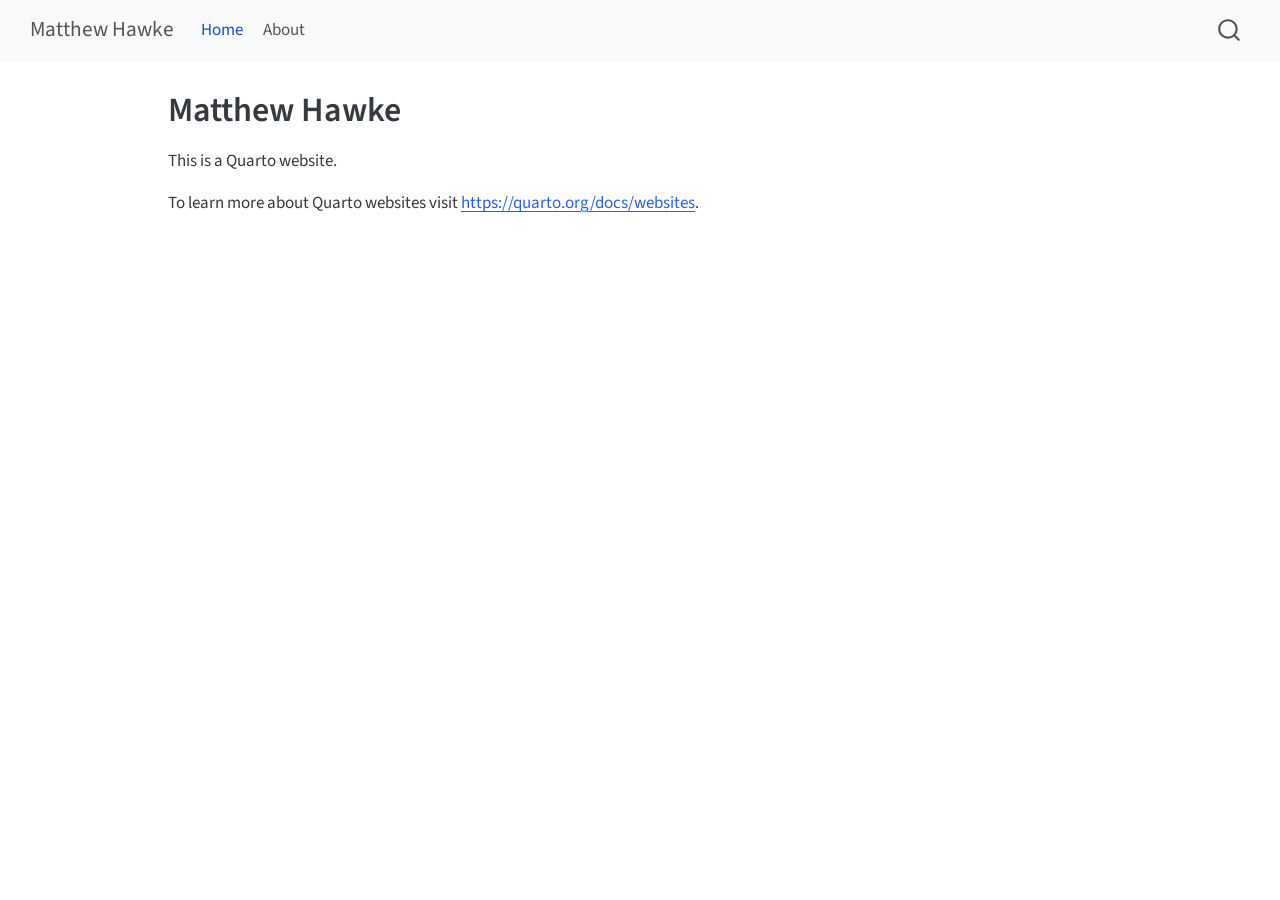
==== index.html @ fee14851 "Built site for gh-pages" ====
<!DOCTYPE html>
<html xmlns="http://www.w3.org/1999/xhtml" lang="en" xml:lang="en"><head>

<meta charset="utf-8">
<meta name="generator" content="quarto-1.6.4">

<meta name="viewport" content="width=device-width, initial-scale=1.0, user-scalable=yes">


<title>Matthew Hawke</title>
<style>
code{white-space: pre-wrap;}
span.smallcaps{font-variant: small-caps;}
div.columns{display: flex; gap: min(4vw, 1.5em);}
div.column{flex: auto; overflow-x: auto;}
div.hanging-indent{margin-left: 1.5em; text-indent: -1.5em;}
ul.task-list{list-style: none;}
ul.task-list li input[type="checkbox"] {
  width: 0.8em;
  margin: 0 0.8em 0.2em -1em; /* quarto-specific, see https://github.com/quarto-dev/quarto-cli/issues/4556 */ 
  vertical-align: middle;
}
</style>


<script src="site_libs/quarto-nav/quarto-nav.js"></script>
<script src="site_libs/quarto-nav/headroom.min.js"></script>
<script src="site_libs/clipboard/clipboard.min.js"></script>
<script src="site_libs/quarto-search/autocomplete.umd.js"></script>
<script src="site_libs/quarto-search/fuse.min.js"></script>
<script src="site_libs/quarto-search/quarto-search.js"></script>
<meta name="quarto:offset" content="./">
<script src="site_libs/quarto-html/quarto.js"></script>
<script src="site_libs/quarto-html/popper.min.js"></script>
<script src="site_libs/quarto-html/tippy.umd.min.js"></script>
<script src="site_libs/quarto-html/anchor.min.js"></script>
<link href="site_libs/quarto-html/tippy.css" rel="stylesheet">
<link href="site_libs/quarto-html/quarto-syntax-highlighting.css" rel="stylesheet" id="quarto-text-highlighting-styles">
<script src="site_libs/bootstrap/bootstrap.min.js"></script>
<link href="site_libs/bootstrap/bootstrap-icons.css" rel="stylesheet">
<link href="site_libs/bootstrap/bootstrap.min.css" rel="stylesheet" id="quarto-bootstrap" data-mode="light">
<script id="quarto-search-options" type="application/json">{
  "location": "navbar",
  "copy-button": false,
  "collapse-after": 3,
  "panel-placement": "end",
  "type": "overlay",
  "limit": 50,
  "keyboard-shortcut": [
    "f",
    "/",
    "s"
  ],
  "show-item-context": false,
  "language": {
    "search-no-results-text": "No results",
    "search-matching-documents-text": "matching documents",
    "search-copy-link-title": "Copy link to search",
    "search-hide-matches-text": "Hide additional matches",
    "search-more-match-text": "more match in this document",
    "search-more-matches-text": "more matches in this document",
    "search-clear-button-title": "Clear",
    "search-text-placeholder": "",
    "search-detached-cancel-button-title": "Cancel",
    "search-submit-button-title": "Submit",
    "search-label": "Search"
  }
}</script>


<link rel="stylesheet" href="styles.css">
</head>

<body class="nav-fixed">

<div id="quarto-search-results"></div>
  <header id="quarto-header" class="headroom fixed-top">
    <nav class="navbar navbar-expand-lg " data-bs-theme="dark">
      <div class="navbar-container container-fluid">
      <div class="navbar-brand-container mx-auto">
    <a class="navbar-brand" href="./index.html">
    <span class="navbar-title">Matthew Hawke</span>
    </a>
  </div>
            <div id="quarto-search" class="" title="Search"></div>
          <button class="navbar-toggler" type="button" data-bs-toggle="collapse" data-bs-target="#navbarCollapse" aria-controls="navbarCollapse" role="menu" aria-expanded="false" aria-label="Toggle navigation" onclick="if (window.quartoToggleHeadroom) { window.quartoToggleHeadroom(); }">
  <span class="navbar-toggler-icon"></span>
</button>
          <div class="collapse navbar-collapse" id="navbarCollapse">
            <ul class="navbar-nav navbar-nav-scroll me-auto">
  <li class="nav-item">
    <a class="nav-link active" href="./index.html" aria-current="page"> 
<span class="menu-text">Home</span></a>
  </li>  
  <li class="nav-item">
    <a class="nav-link" href="./about.html"> 
<span class="menu-text">About</span></a>
  </li>  
</ul>
          </div> <!-- /navcollapse -->
            <div class="quarto-navbar-tools">
</div>
      </div> <!-- /container-fluid -->
    </nav>
</header>
<!-- content -->
<div id="quarto-content" class="quarto-container page-columns page-rows-contents page-layout-article page-navbar">
<!-- sidebar -->
<!-- margin-sidebar -->
    <div id="quarto-margin-sidebar" class="sidebar margin-sidebar zindex-bottom">
        
    </div>
<!-- main -->
<main class="content" id="quarto-document-content">

<header id="title-block-header" class="quarto-title-block default">
<div class="quarto-title">
<h1 class="title">Matthew Hawke</h1>
</div>



<div class="quarto-title-meta">

    
  
    
  </div>
  


</header>


<p>This is a Quarto website.</p>
<p>To learn more about Quarto websites visit <a href="https://quarto.org/docs/websites" class="uri">https://quarto.org/docs/websites</a>.</p>



</main> <!-- /main -->
<script id="quarto-html-after-body" type="application/javascript">
window.document.addEventListener("DOMContentLoaded", function (event) {
  const toggleBodyColorMode = (bsSheetEl) => {
    const mode = bsSheetEl.getAttribute("data-mode");
    const bodyEl = window.document.querySelector("body");
    if (mode === "dark") {
      bodyEl.classList.add("quarto-dark");
      bodyEl.classList.remove("quarto-light");
    } else {
      bodyEl.classList.add("quarto-light");
      bodyEl.classList.remove("quarto-dark");
    }
  }
  const toggleBodyColorPrimary = () => {
    const bsSheetEl = window.document.querySelector("link#quarto-bootstrap");
    if (bsSheetEl) {
      toggleBodyColorMode(bsSheetEl);
    }
  }
  toggleBodyColorPrimary();  
  const icon = "";
  const anchorJS = new window.AnchorJS();
  anchorJS.options = {
    placement: 'right',
    icon: icon
  };
  anchorJS.add('.anchored');
  const isCodeAnnotation = (el) => {
    for (const clz of el.classList) {
      if (clz.startsWith('code-annotation-')) {                     
        return true;
      }
    }
    return false;
  }
  const onCopySuccess = function(e) {
    // button target
    const button = e.trigger;
    // don't keep focus
    button.blur();
    // flash "checked"
    button.classList.add('code-copy-button-checked');
    var currentTitle = button.getAttribute("title");
    button.setAttribute("title", "Copied!");
    let tooltip;
    if (window.bootstrap) {
      button.setAttribute("data-bs-toggle", "tooltip");
      button.setAttribute("data-bs-placement", "left");
      button.setAttribute("data-bs-title", "Copied!");
      tooltip = new bootstrap.Tooltip(button, 
        { trigger: "manual", 
          customClass: "code-copy-button-tooltip",
          offset: [0, -8]});
      tooltip.show();    
    }
    setTimeout(function() {
      if (tooltip) {
        tooltip.hide();
        button.removeAttribute("data-bs-title");
        button.removeAttribute("data-bs-toggle");
        button.removeAttribute("data-bs-placement");
      }
      button.setAttribute("title", currentTitle);
      button.classList.remove('code-copy-button-checked');
    }, 1000);
    // clear code selection
    e.clearSelection();
  }
  const getTextToCopy = function(trigger) {
      const codeEl = trigger.previousElementSibling.cloneNode(true);
      for (const childEl of codeEl.children) {
        if (isCodeAnnotation(childEl)) {
          childEl.remove();
        }
      }
      return codeEl.innerText;
  }
  const clipboard = new window.ClipboardJS('.code-copy-button:not([data-in-quarto-modal])', {
    text: getTextToCopy
  });
  clipboard.on('success', onCopySuccess);
  if (window.document.getElementById('quarto-embedded-source-code-modal')) {
    // For code content inside modals, clipBoardJS needs to be initialized with a container option
    // TODO: Check when it could be a function (https://github.com/zenorocha/clipboard.js/issues/860)
    const clipboardModal = new window.ClipboardJS('.code-copy-button[data-in-quarto-modal]', {
      text: getTextToCopy,
      container: window.document.getElementById('quarto-embedded-source-code-modal')
    });
    clipboardModal.on('success', onCopySuccess);
  }
    var localhostRegex = new RegExp(/^(?:http|https):\/\/localhost\:?[0-9]*\//);
    var mailtoRegex = new RegExp(/^mailto:/);
      var filterRegex = new RegExp("https:\/\/MatthewHawke\.github\.io\/Website\/");
    var isInternal = (href) => {
        return filterRegex.test(href) || localhostRegex.test(href) || mailtoRegex.test(href);
    }
    // Inspect non-navigation links and adorn them if external
 	var links = window.document.querySelectorAll('a[href]:not(.nav-link):not(.navbar-brand):not(.toc-action):not(.sidebar-link):not(.sidebar-item-toggle):not(.pagination-link):not(.no-external):not([aria-hidden]):not(.dropdown-item):not(.quarto-navigation-tool):not(.about-link)');
    for (var i=0; i<links.length; i++) {
      const link = links[i];
      if (!isInternal(link.href)) {
        // undo the damage that might have been done by quarto-nav.js in the case of
        // links that we want to consider external
        if (link.dataset.originalHref !== undefined) {
          link.href = link.dataset.originalHref;
        }
      }
    }
  function tippyHover(el, contentFn, onTriggerFn, onUntriggerFn) {
    const config = {
      allowHTML: true,
      maxWidth: 500,
      delay: 100,
      arrow: false,
      appendTo: function(el) {
          return el.parentElement;
      },
      interactive: true,
      interactiveBorder: 10,
      theme: 'quarto',
      placement: 'bottom-start',
    };
    if (contentFn) {
      config.content = contentFn;
    }
    if (onTriggerFn) {
      config.onTrigger = onTriggerFn;
    }
    if (onUntriggerFn) {
      config.onUntrigger = onUntriggerFn;
    }
    window.tippy(el, config); 
  }
  const noterefs = window.document.querySelectorAll('a[role="doc-noteref"]');
  for (var i=0; i<noterefs.length; i++) {
    const ref = noterefs[i];
    tippyHover(ref, function() {
      // use id or data attribute instead here
      let href = ref.getAttribute('data-footnote-href') || ref.getAttribute('href');
      try { href = new URL(href).hash; } catch {}
      const id = href.replace(/^#\/?/, "");
      const note = window.document.getElementById(id);
      if (note) {
        return note.innerHTML;
      } else {
        return "";
      }
    });
  }
  const xrefs = window.document.querySelectorAll('a.quarto-xref');
  const processXRef = (id, note) => {
    // Strip column container classes
    const stripColumnClz = (el) => {
      el.classList.remove("page-full", "page-columns");
      if (el.children) {
        for (const child of el.children) {
          stripColumnClz(child);
        }
      }
    }
    stripColumnClz(note)
    if (id === null || id.startsWith('sec-')) {
      // Special case sections, only their first couple elements
      const container = document.createElement("div");
      if (note.children && note.children.length > 2) {
        container.appendChild(note.children[0].cloneNode(true));
        for (let i = 1; i < note.children.length; i++) {
          const child = note.children[i];
          if (child.tagName === "P" && child.innerText === "") {
            continue;
          } else {
            container.appendChild(child.cloneNode(true));
            break;
          }
        }
        if (window.Quarto?.typesetMath) {
          window.Quarto.typesetMath(container);
        }
        return container.innerHTML
      } else {
        if (window.Quarto?.typesetMath) {
          window.Quarto.typesetMath(note);
        }
        return note.innerHTML;
      }
    } else {
      // Remove any anchor links if they are present
      const anchorLink = note.querySelector('a.anchorjs-link');
      if (anchorLink) {
        anchorLink.remove();
      }
      if (window.Quarto?.typesetMath) {
        window.Quarto.typesetMath(note);
      }
      // TODO in 1.5, we should make sure this works without a callout special case
      if (note.classList.contains("callout")) {
        return note.outerHTML;
      } else {
        return note.innerHTML;
      }
    }
  }
  for (var i=0; i<xrefs.length; i++) {
    const xref = xrefs[i];
    tippyHover(xref, undefined, function(instance) {
      instance.disable();
      let url = xref.getAttribute('href');
      let hash = undefined; 
      if (url.startsWith('#')) {
        hash = url;
      } else {
        try { hash = new URL(url).hash; } catch {}
      }
      if (hash) {
        const id = hash.replace(/^#\/?/, "");
        const note = window.document.getElementById(id);
        if (note !== null) {
          try {
            const html = processXRef(id, note.cloneNode(true));
            instance.setContent(html);
          } finally {
            instance.enable();
            instance.show();
          }
        } else {
          // See if we can fetch this
          fetch(url.split('#')[0])
          .then(res => res.text())
          .then(html => {
            const parser = new DOMParser();
            const htmlDoc = parser.parseFromString(html, "text/html");
            const note = htmlDoc.getElementById(id);
            if (note !== null) {
              const html = processXRef(id, note);
              instance.setContent(html);
            } 
          }).finally(() => {
            instance.enable();
            instance.show();
          });
        }
      } else {
        // See if we can fetch a full url (with no hash to target)
        // This is a special case and we should probably do some content thinning / targeting
        fetch(url)
        .then(res => res.text())
        .then(html => {
          const parser = new DOMParser();
          const htmlDoc = parser.parseFromString(html, "text/html");
          const note = htmlDoc.querySelector('main.content');
          if (note !== null) {
            // This should only happen for chapter cross references
            // (since there is no id in the URL)
            // remove the first header
            if (note.children.length > 0 && note.children[0].tagName === "HEADER") {
              note.children[0].remove();
            }
            const html = processXRef(null, note);
            instance.setContent(html);
          } 
        }).finally(() => {
          instance.enable();
          instance.show();
        });
      }
    }, function(instance) {
    });
  }
      let selectedAnnoteEl;
      const selectorForAnnotation = ( cell, annotation) => {
        let cellAttr = 'data-code-cell="' + cell + '"';
        let lineAttr = 'data-code-annotation="' +  annotation + '"';
        const selector = 'span[' + cellAttr + '][' + lineAttr + ']';
        return selector;
      }
      const selectCodeLines = (annoteEl) => {
        const doc = window.document;
        const targetCell = annoteEl.getAttribute("data-target-cell");
        const targetAnnotation = annoteEl.getAttribute("data-target-annotation");
        const annoteSpan = window.document.querySelector(selectorForAnnotation(targetCell, targetAnnotation));
        const lines = annoteSpan.getAttribute("data-code-lines").split(",");
        const lineIds = lines.map((line) => {
          return targetCell + "-" + line;
        })
        let top = null;
        let height = null;
        let parent = null;
        if (lineIds.length > 0) {
            //compute the position of the single el (top and bottom and make a div)
            const el = window.document.getElementById(lineIds[0]);
            top = el.offsetTop;
            height = el.offsetHeight;
            parent = el.parentElement.parentElement;
          if (lineIds.length > 1) {
            const lastEl = window.document.getElementById(lineIds[lineIds.length - 1]);
            const bottom = lastEl.offsetTop + lastEl.offsetHeight;
            height = bottom - top;
          }
          if (top !== null && height !== null && parent !== null) {
            // cook up a div (if necessary) and position it 
            let div = window.document.getElementById("code-annotation-line-highlight");
            if (div === null) {
              div = window.document.createElement("div");
              div.setAttribute("id", "code-annotation-line-highlight");
              div.style.position = 'absolute';
              parent.appendChild(div);
            }
            div.style.top = top - 2 + "px";
            div.style.height = height + 4 + "px";
            div.style.left = 0;
            let gutterDiv = window.document.getElementById("code-annotation-line-highlight-gutter");
            if (gutterDiv === null) {
              gutterDiv = window.document.createElement("div");
              gutterDiv.setAttribute("id", "code-annotation-line-highlight-gutter");
              gutterDiv.style.position = 'absolute';
              const codeCell = window.document.getElementById(targetCell);
              const gutter = codeCell.querySelector('.code-annotation-gutter');
              gutter.appendChild(gutterDiv);
            }
            gutterDiv.style.top = top - 2 + "px";
            gutterDiv.style.height = height + 4 + "px";
          }
          selectedAnnoteEl = annoteEl;
        }
      };
      const unselectCodeLines = () => {
        const elementsIds = ["code-annotation-line-highlight", "code-annotation-line-highlight-gutter"];
        elementsIds.forEach((elId) => {
          const div = window.document.getElementById(elId);
          if (div) {
            div.remove();
          }
        });
        selectedAnnoteEl = undefined;
      };
        // Handle positioning of the toggle
    window.addEventListener(
      "resize",
      throttle(() => {
        elRect = undefined;
        if (selectedAnnoteEl) {
          selectCodeLines(selectedAnnoteEl);
        }
      }, 10)
    );
    function throttle(fn, ms) {
    let throttle = false;
    let timer;
      return (...args) => {
        if(!throttle) { // first call gets through
            fn.apply(this, args);
            throttle = true;
        } else { // all the others get throttled
            if(timer) clearTimeout(timer); // cancel #2
            timer = setTimeout(() => {
              fn.apply(this, args);
              timer = throttle = false;
            }, ms);
        }
      };
    }
      // Attach click handler to the DT
      const annoteDls = window.document.querySelectorAll('dt[data-target-cell]');
      for (const annoteDlNode of annoteDls) {
        annoteDlNode.addEventListener('click', (event) => {
          const clickedEl = event.target;
          if (clickedEl !== selectedAnnoteEl) {
            unselectCodeLines();
            const activeEl = window.document.querySelector('dt[data-target-cell].code-annotation-active');
            if (activeEl) {
              activeEl.classList.remove('code-annotation-active');
            }
            selectCodeLines(clickedEl);
            clickedEl.classList.add('code-annotation-active');
          } else {
            // Unselect the line
            unselectCodeLines();
            clickedEl.classList.remove('code-annotation-active');
          }
        });
      }
  const findCites = (el) => {
    const parentEl = el.parentElement;
    if (parentEl) {
      const cites = parentEl.dataset.cites;
      if (cites) {
        return {
          el,
          cites: cites.split(' ')
        };
      } else {
        return findCites(el.parentElement)
      }
    } else {
      return undefined;
    }
  };
  var bibliorefs = window.document.querySelectorAll('a[role="doc-biblioref"]');
  for (var i=0; i<bibliorefs.length; i++) {
    const ref = bibliorefs[i];
    const citeInfo = findCites(ref);
    if (citeInfo) {
      tippyHover(citeInfo.el, function() {
        var popup = window.document.createElement('div');
        citeInfo.cites.forEach(function(cite) {
          var citeDiv = window.document.createElement('div');
          citeDiv.classList.add('hanging-indent');
          citeDiv.classList.add('csl-entry');
          var biblioDiv = window.document.getElementById('ref-' + cite);
          if (biblioDiv) {
            citeDiv.innerHTML = biblioDiv.innerHTML;
          }
          popup.appendChild(citeDiv);
        });
        return popup.innerHTML;
      });
    }
  }
});
</script>
</div> <!-- /content -->




</body></html>
---- site_libs/quarto-html/tippy.css ----
.tippy-box[data-animation=fade][data-state=hidden]{opacity:0}[data-tippy-root]{max-width:calc(100vw - 10px)}.tippy-box{position:relative;background-color:#333;color:#fff;border-radius:4px;font-size:14px;line-height:1.4;white-space:normal;outline:0;transition-property:transform,visibility,opacity}.tippy-box[data-placement^=top]>.tippy-arrow{bottom:0}.tippy-box[data-placement^=top]>.tippy-arrow:before{bottom:-7px;left:0;border-width:8px 8px 0;border-top-color:initial;transform-origin:center top}.tippy-box[data-placement^=bottom]>.tippy-arrow{top:0}.tippy-box[data-placement^=bottom]>.tippy-arrow:before{top:-7px;left:0;border-width:0 8px 8px;border-bottom-color:initial;transform-origin:center bottom}.tippy-box[data-placement^=left]>.tippy-arrow{right:0}.tippy-box[data-placement^=left]>.tippy-arrow:before{border-width:8px 0 8px 8px;border-left-color:initial;right:-7px;transform-origin:center left}.tippy-box[data-placement^=right]>.tippy-arrow{left:0}.tippy-box[data-placement^=right]>.tippy-arrow:before{left:-7px;border-width:8px 8px 8px 0;border-right-color:initial;transform-origin:center right}.tippy-box[data-inertia][data-state=visible]{transition-timing-function:cubic-bezier(.54,1.5,.38,1.11)}.tippy-arrow{width:16px;height:16px;color:#333}.tippy-arrow:before{content:"";position:absolute;border-color:transparent;border-style:solid}.tippy-content{position:relative;padding:5px 9px;z-index:1}
---- site_libs/quarto-html/quarto-syntax-highlighting.css ----
/* quarto syntax highlight colors */
:root {
  --quarto-hl-ot-color: #003B4F;
  --quarto-hl-at-color: #657422;
  --quarto-hl-ss-color: #20794D;
  --quarto-hl-an-color: #5E5E5E;
  --quarto-hl-fu-color: #4758AB;
  --quarto-hl-st-color: #20794D;
  --quarto-hl-cf-color: #003B4F;
  --quarto-hl-op-color: #5E5E5E;
  --quarto-hl-er-color: #AD0000;
  --quarto-hl-bn-color: #AD0000;
  --quarto-hl-al-color: #AD0000;
  --quarto-hl-va-color: #111111;
  --quarto-hl-bu-color: inherit;
  --quarto-hl-ex-color: inherit;
  --quarto-hl-pp-color: #AD0000;
  --quarto-hl-in-color: #5E5E5E;
  --quarto-hl-vs-color: #20794D;
  --quarto-hl-wa-color: #5E5E5E;
  --quarto-hl-do-color: #5E5E5E;
  --quarto-hl-im-color: #00769E;
  --quarto-hl-ch-color: #20794D;
  --quarto-hl-dt-color: #AD0000;
  --quarto-hl-fl-color: #AD0000;
  --quarto-hl-co-color: #5E5E5E;
  --quarto-hl-cv-color: #5E5E5E;
  --quarto-hl-cn-color: #8f5902;
  --quarto-hl-sc-color: #5E5E5E;
  --quarto-hl-dv-color: #AD0000;
  --quarto-hl-kw-color: #003B4F;
}

/* other quarto variables */
:root {
  --quarto-font-monospace: SFMono-Regular, Menlo, Monaco, Consolas, "Liberation Mono", "Courier New", monospace;
}

pre > code.sourceCode > span {
  color: #003B4F;
}

code span {
  color: #003B4F;
}

code.sourceCode > span {
  color: #003B4F;
}

div.sourceCode,
div.sourceCode pre.sourceCode {
  color: #003B4F;
}

code span.ot {
  color: #003B4F;
  font-style: inherit;
}

code span.at {
  color: #657422;
  font-style: inherit;
}

code span.ss {
  color: #20794D;
  font-style: inherit;
}

code span.an {
  color: #5E5E5E;
  font-style: inherit;
}

code span.fu {
  color: #4758AB;
  font-style: inherit;
}

code span.st {
  color: #20794D;
  font-style: inherit;
}

code span.cf {
  color: #003B4F;
  font-weight: bold;
  font-style: inherit;
}

code span.op {
  color: #5E5E5E;
  font-style: inherit;
}

code span.er {
  color: #AD0000;
  font-style: inherit;
}

code span.bn {
  color: #AD0000;
  font-style: inherit;
}

code span.al {
  color: #AD0000;
  font-style: inherit;
}

code span.va {
  color: #111111;
  font-style: inherit;
}

code span.bu {
  font-style: inherit;
}

code span.ex {
  font-style: inherit;
}

code span.pp {
  color: #AD0000;
  font-style: inherit;
}

code span.in {
  color: #5E5E5E;
  font-style: inherit;
}

code span.vs {
  color: #20794D;
  font-style: inherit;
}

code span.wa {
  color: #5E5E5E;
  font-style: italic;
}

code span.do {
  color: #5E5E5E;
  font-style: italic;
}

code span.im {
  color: #00769E;
  font-style: inherit;
}

code span.ch {
  color: #20794D;
  font-style: inherit;
}

code span.dt {
  color: #AD0000;
  font-style: inherit;
}

code span.fl {
  color: #AD0000;
  font-style: inherit;
}

code span.co {
  color: #5E5E5E;
  font-style: inherit;
}

code span.cv {
  color: #5E5E5E;
  font-style: italic;
}

code span.cn {
  color: #8f5902;
  font-style: inherit;
}

code span.sc {
  color: #5E5E5E;
  font-style: inherit;
}

code span.dv {
  color: #AD0000;
  font-style: inherit;
}

code span.kw {
  color: #003B4F;
  font-weight: bold;
  font-style: inherit;
}

.prevent-inlining {
  content: "</";
}

/*# sourceMappingURL=debc5d5d77c3f9108843748ff7464032.css.map */
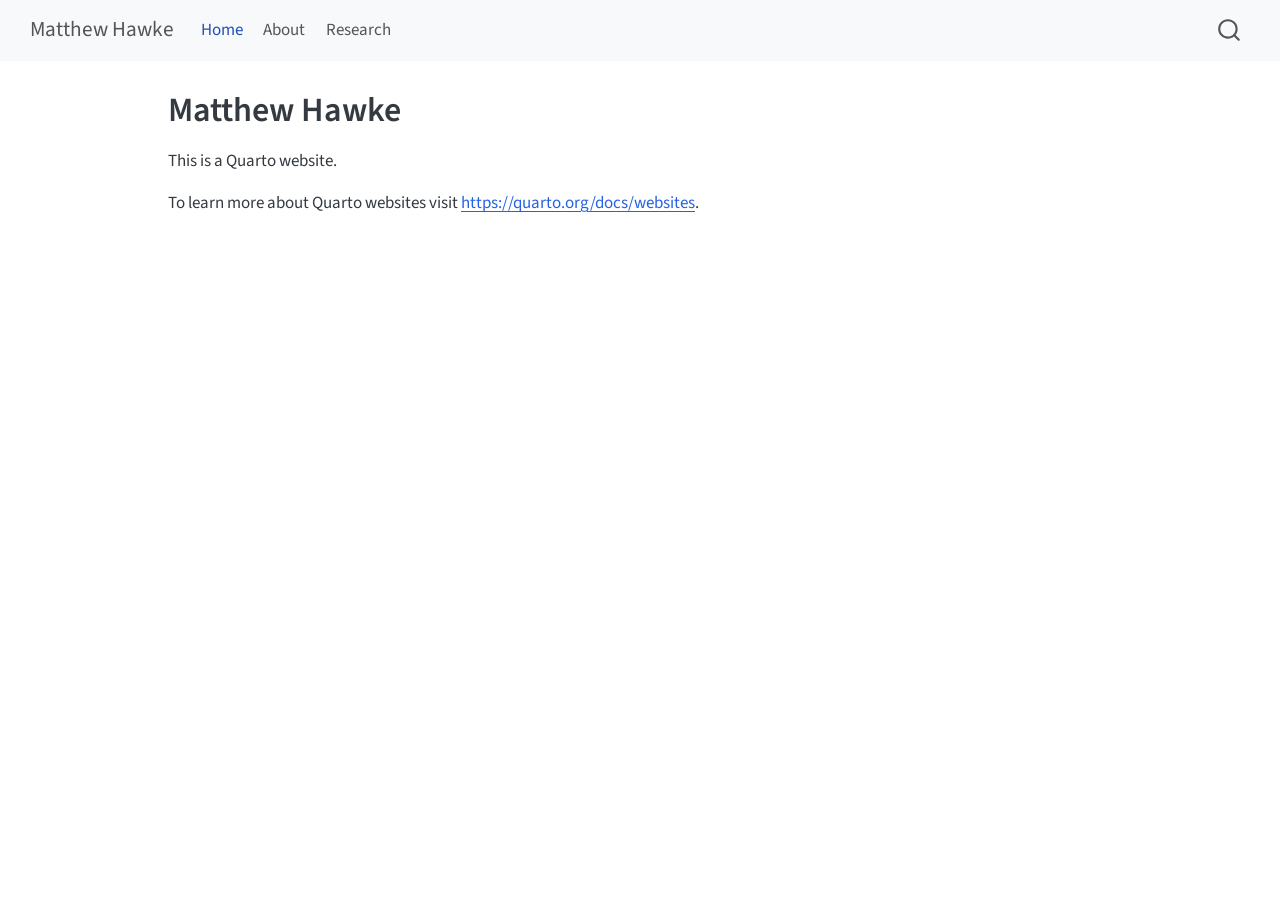
==== commit f90ab22b: "Built site for gh-pages" ====
--- a/index.html
+++ b/index.html
@@ -96,6 +96,10 @@
     <a class="nav-link" href="./about.html"> 
 <span class="menu-text">About</span></a>
   </li>  
+  <li class="nav-item">
+    <a class="nav-link" href="./research.html"> 
+<span class="menu-text">Research</span></a>
+  </li>  
 </ul>
           </div> <!-- /navcollapse -->
             <div class="quarto-navbar-tools">
